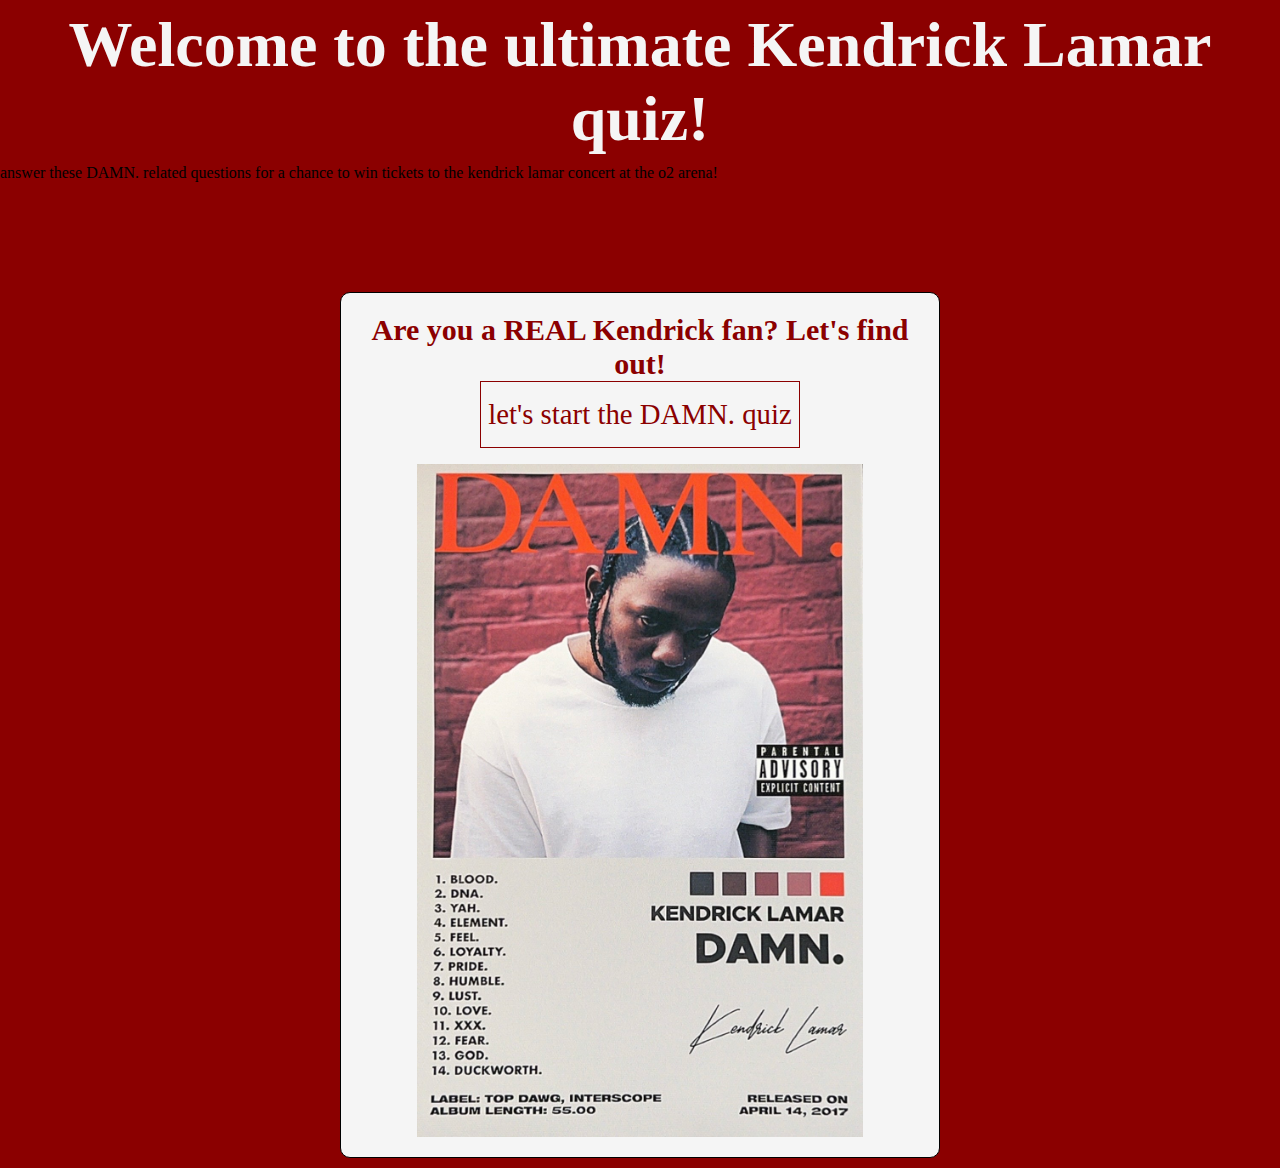
==== index.html @ 63668f6d "updated newQuestion function to direct user to winner html page if they get all questions correct an" ====
<!DOCTYPE html>
<html lang="en">
<head>
    <meta charset="UTF-8">
    <meta name="viewport" content="width=device-width, initial-scale=1.0">
    <title>Quiz</title>
    <link rel="stylesheet" href="assets/css/style.css">
</head>
<body>
    <h1>
        Welcome to the ultimate Kendrick Lamar quiz!
    </h1>

    <div>answer these DAMN. related questions for a chance to win tickets to the kendrick lamar concert at the o2 arena!</div>

    <div class="quiz-container">
        <div id="homepage" class="flex-center flex-column">
            <h2>Are you a REAL Kendrick fan? Let's find out!</h2>
            <a class="btn" href="quiz.html">let's start the DAMN. quiz</a>
            <img src="assets/images/damn.jpeg" alt="picture of DAMN. album cover with tracklisting, Kendrick Lamar signature and album information">
        </div>
    </div>
</body>
</html>
---- assets/css/style.css ----
* {
    box-sizing: border-box;
    margin: 0;
    padding: 0;
    font-family: 'Times New Roman', Times, serif;
}

body{
    background-color: darkred;
}

h1{
    font-size: 4rem;
    color: whitesmoke;
    text-align: center;
    padding: 0.5rem;
}

.quiz-container{
    display: flex;
    flex-wrap: wrap;
    justify-content: center;
    align-items: center; 
    padding: 10px;
    max-width: 80rem;
    margin: 0 auto;
    color: darkred;
}

#homepage{
    background-color: whitesmoke;
    color: darkred;
    max-width: 37.5rem;
    margin: 6.25rem auto 0;
    border-radius: 10px;
    width: 90%;
    padding: 20px;
    border: 1px solid black;
    font-size: 1.25rem;
    text-align: center;
}

.flex-center{
    justify-content: center;
    align-items: center;
}

.flex-column{
    display: flex;
    flex-direction: column;
}

.hidden{
    display: none;
}

img{
    max-width: 80%;
    max-height: 80%;
}

/*button*/

.btn{
    font-size: 1.8rem;
    padding: 1rem 0;
    width: 20rem;
    text-align: center;
    border: 0.1rem solid darkred;
    margin-bottom: 1rem;
    text-decoration: none;
    color: darkred;
    background-color: whitesmoke;
}

.btn:hover{
    cursor: pointer;
    box-shadow: 0 0.5rem 1.5rem darkred;
}


/*quiz page*/

#quiz{
    background-color: whitesmoke;
    color: darkred;
    max-width: 37.5rem;
    margin: 6.25rem auto 0;
    border-radius: 10px;
    width: 90%;
    padding: 20px;
    border: 1px solid black;
    font-size: 1.25rem;
    text-align: center;
}

.answer-container{
    display: flex;
    margin-bottom: 0.5rem;
    border: 0.1rem solid black;
    background-color: whitesmoke;
}

.answer-prefix{
    padding: 1.5rem 2.5rem;
    background-color: darkred;
    color: whitesmoke;
    border: 1px solid black;
}

.answer-text{
    padding: 1.5rem;
    background-color: whitesmoke;
    color: darkred;
    border: 1px solid black;
    width: 100%;
    cursor: pointer;
}

.answer-container:hover{
    cursor: pointer;
    box-shadow: 0 0.5rem 1.5rem darkred;
}
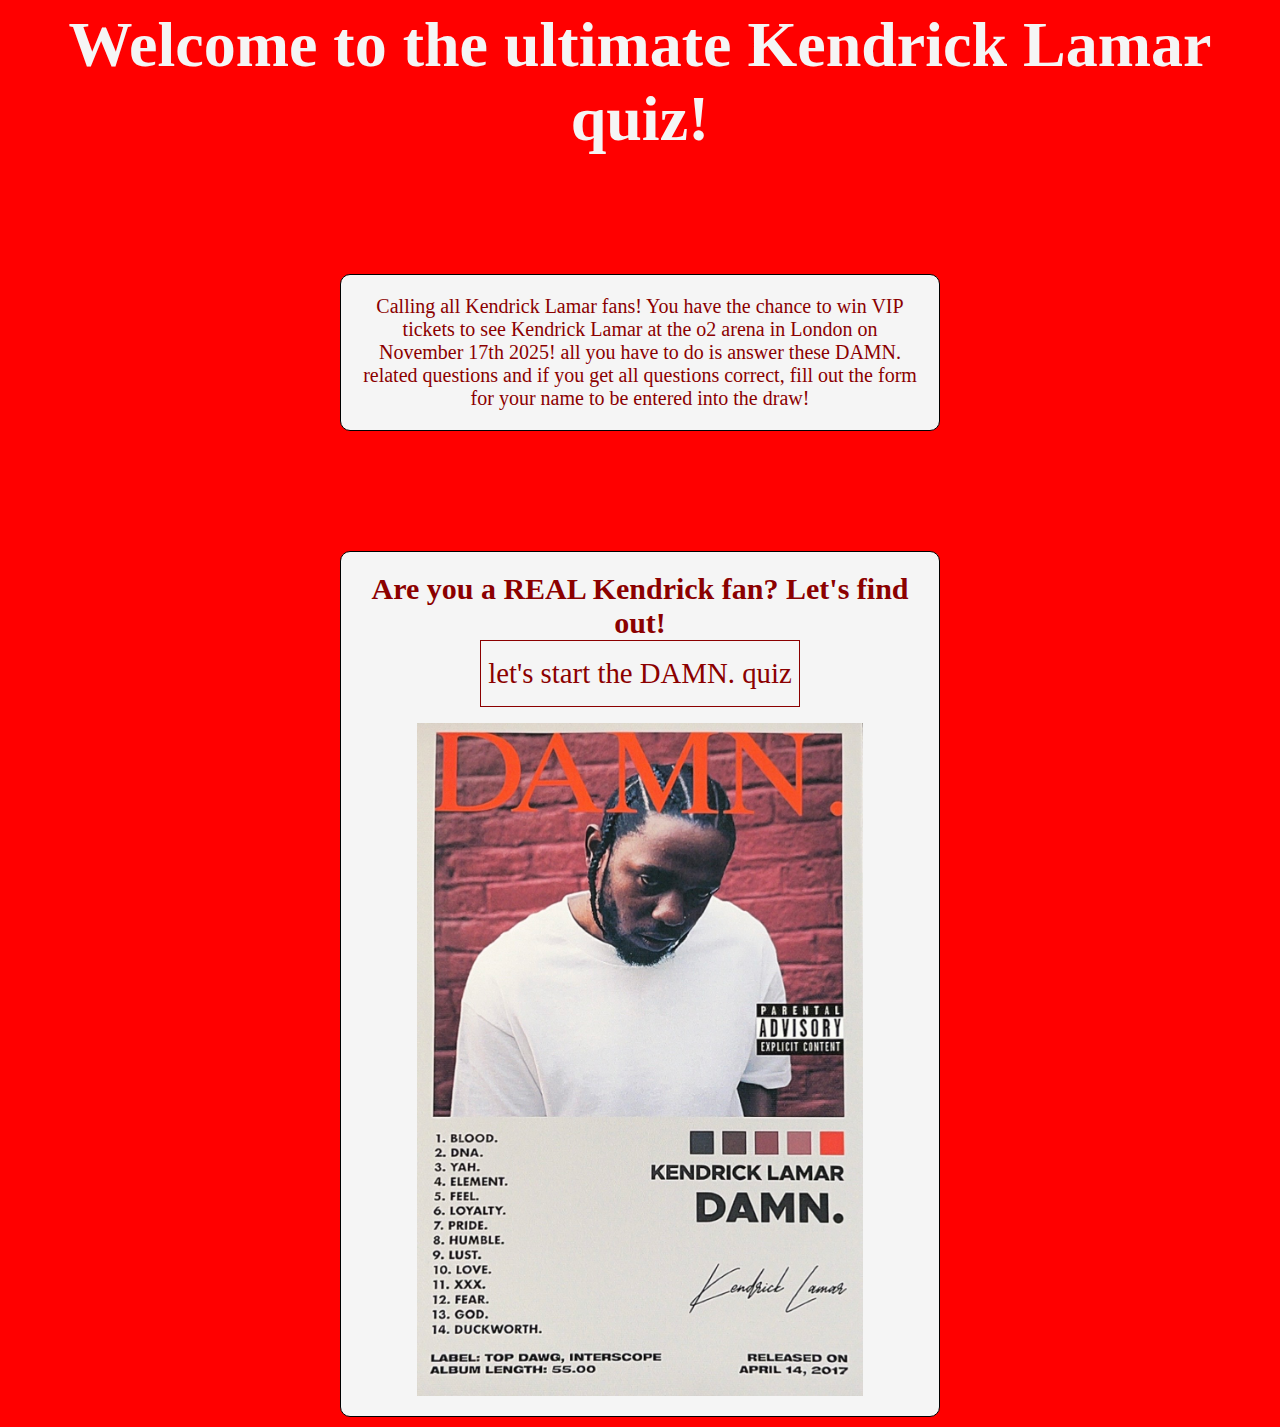
==== commit 5bb3eaac: "added an introduction and rules with how to win on the homepage" ====
--- a/index.html
+++ b/index.html
@@ -3,7 +3,7 @@
 <head>
     <meta charset="UTF-8">
     <meta name="viewport" content="width=device-width, initial-scale=1.0">
-    <title>Quiz</title>
+    <title>the DAMN. quiz</title>
     <link rel="stylesheet" href="assets/css/style.css">
 </head>
 <body>
@@ -11,7 +11,13 @@
         Welcome to the ultimate Kendrick Lamar quiz!
     </h1>
 
-    <div>answer these DAMN. related questions for a chance to win tickets to the kendrick lamar concert at the o2 arena!</div>
+    <div class="quiz-container">
+        <div id="homepage" class="=flex-center" class="flex-column">
+            Calling all Kendrick Lamar fans! You have the chance to win VIP tickets to see Kendrick Lamar at the o2 arena in London on November 17th 2025!
+            all you have to do is answer these DAMN. related questions and if you get all questions correct, fill out the form for your name to be entered into the draw!
+        </div>
+        
+    </div>
 
     <div class="quiz-container">
         <div id="homepage" class="flex-center flex-column">
--- a/assets/css/style.css
+++ b/assets/css/style.css
@@ -6,7 +6,7 @@
 }
 
 body{
-    background-color: darkred;
+    background-color: red;
 }
 
 h1{
@@ -14,6 +14,27 @@
     color: whitesmoke;
     text-align: center;
     padding: 0.5rem;
+}
+
+nav{
+    position: absolute;
+    top: 0;
+    right: 0;
+    padding: 10px 20px;
+    z-index: 1000;
+}
+
+nav a.home{
+    font-size: 2rem;
+    font-weight: bold;
+    color: whitesmoke;
+    text-decoration: none;
+    text-transform: uppercase;
+    padding: 10px;
+}
+
+nav a.home:hover{
+    color: black;
 }
 
 .quiz-container{
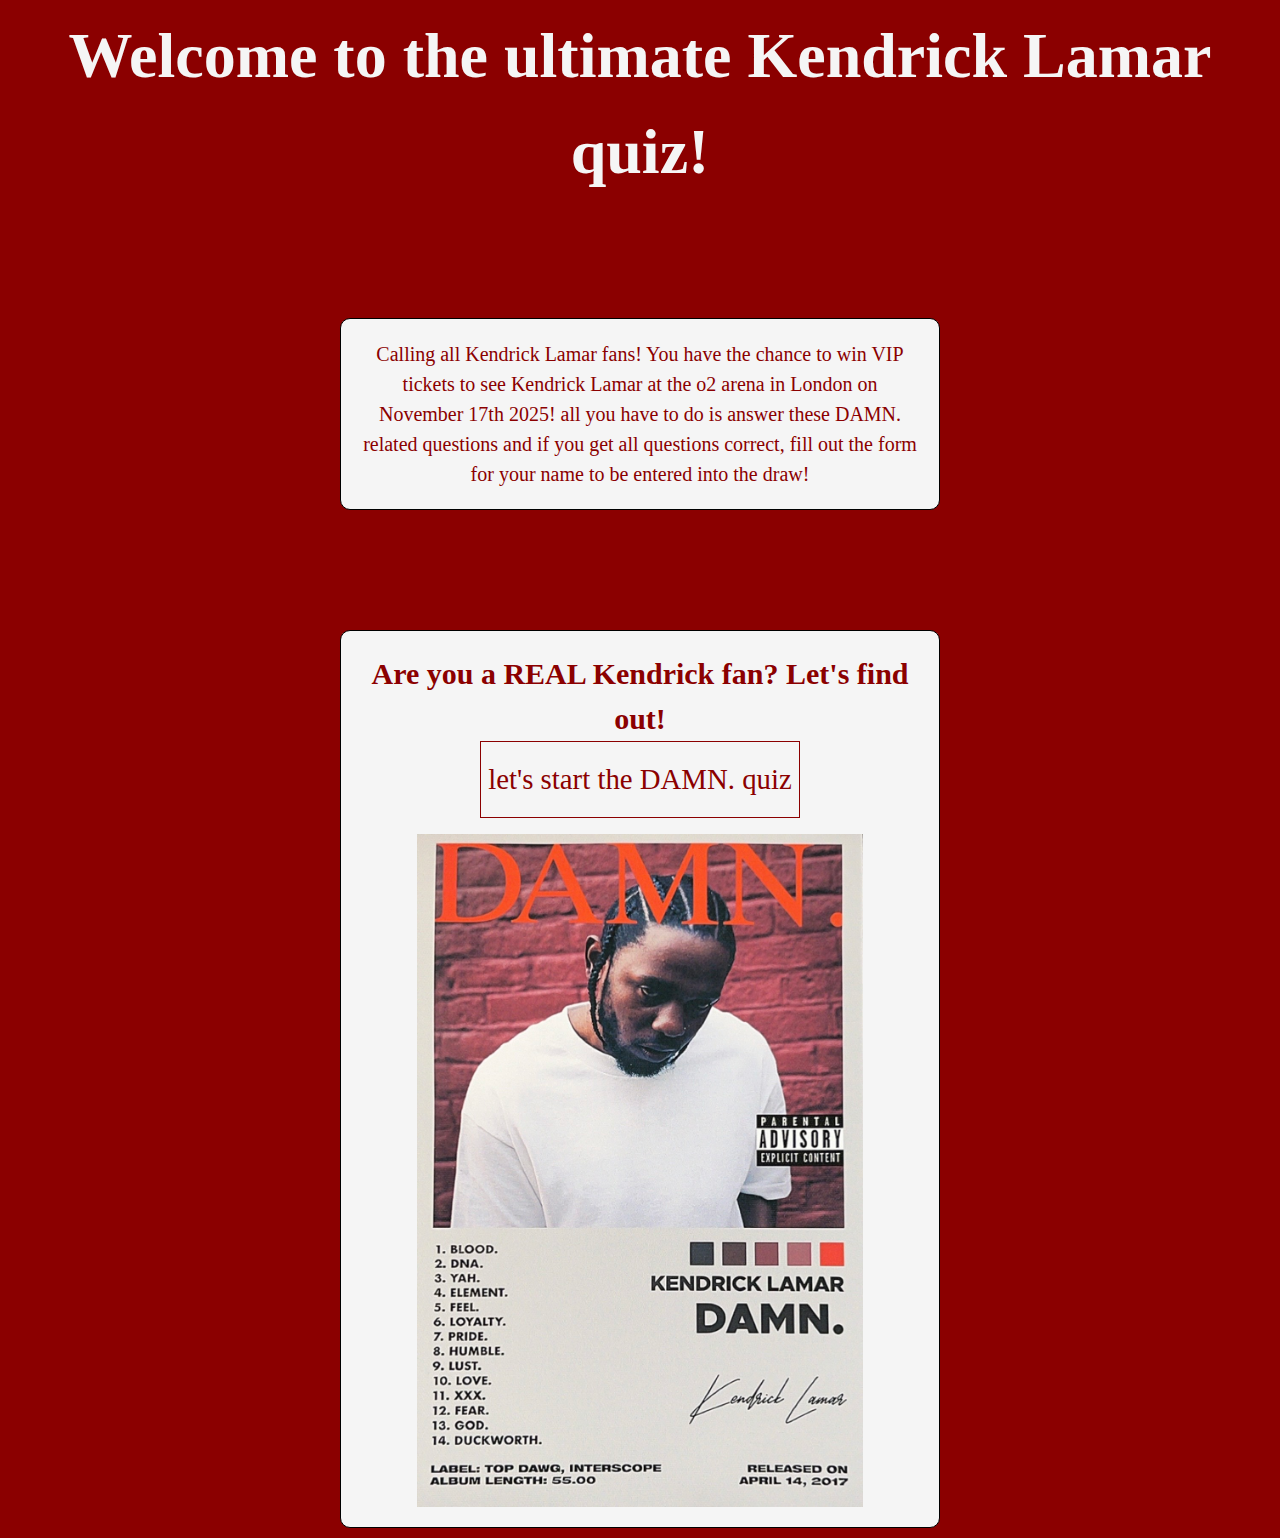
==== commit 5297e324: "added media queries quiz container and form" ====
--- a/index.html
+++ b/index.html
@@ -12,7 +12,7 @@
     </h1>
 
     <div class="quiz-container">
-        <div id="homepage" class="=flex-center" class="flex-column">
+        <div id="quiz-intro" class="=flex-center flex-column">
             Calling all Kendrick Lamar fans! You have the chance to win VIP tickets to see Kendrick Lamar at the o2 arena in London on November 17th 2025!
             all you have to do is answer these DAMN. related questions and if you get all questions correct, fill out the form for your name to be entered into the draw!
         </div>
@@ -23,7 +23,7 @@
         <div id="homepage" class="flex-center flex-column">
             <h2>Are you a REAL Kendrick fan? Let's find out!</h2>
             <a class="btn" href="quiz.html">let's start the DAMN. quiz</a>
-            <img src="assets/images/damn.jpeg" alt="picture of DAMN. album cover with tracklisting, Kendrick Lamar signature and album information">
+            <img src="assets/images/damn.jpeg" alt="picture of DAMN. album cover with tracklisting and Kendrick Lamar signature">
         </div>
     </div>
 </body>
--- a/assets/css/style.css
+++ b/assets/css/style.css
@@ -3,10 +3,11 @@
     margin: 0;
     padding: 0;
     font-family: 'Times New Roman', Times, serif;
+    line-height: 1.5;
 }
 
 body{
-    background-color: red;
+    background-color: darkred;
 }
 
 h1{
@@ -16,15 +17,16 @@
     padding: 0.5rem;
 }
 
-nav{
+.navbar{
     position: absolute;
     top: 0;
     right: 0;
+    left: 0;
     padding: 10px 20px;
     z-index: 1000;
 }
 
-nav a.home{
+.navbar a {
     font-size: 2rem;
     font-weight: bold;
     color: whitesmoke;
@@ -33,7 +35,7 @@
     padding: 10px;
 }
 
-nav a.home:hover{
+.navbar a:hover{
     color: black;
 }
 
@@ -43,7 +45,7 @@
     justify-content: center;
     align-items: center; 
     padding: 10px;
-    max-width: 80rem;
+    max-width: 90%;
     margin: 0 auto;
     color: darkred;
 }
@@ -60,6 +62,21 @@
     font-size: 1.25rem;
     text-align: center;
 }
+
+#quiz-intro{
+    background-color: whitesmoke;
+    color: darkred;
+    max-width: 37.5rem;
+    margin: 6.25rem auto 0;
+    border-radius: 10px;
+    width: 90%;
+    padding: 20px;
+    border: 1px solid black;
+    font-size: 1.25rem;
+    text-align: center;
+}
+
+
 
 .flex-center{
     justify-content: center;
@@ -141,4 +158,51 @@
 .answer-container:hover{
     cursor: pointer;
     box-shadow: 0 0.5rem 1.5rem darkred;
+}
+
+/*winner html*/
+
+.form{
+    margin: 5px;
+    border: 1px solid black;
+    border-radius: 10px;
+    padding: 15px;
+    background-color: whitesmoke;
+    font-size: 1.2em;
+    font-weight: 400;
+    max-width: 37.5em;
+    color: darkred;
+    max-height: fit-content;
+    align-items: center;
+    text-align: center;
+    display: flex;
+    justify-content: center;
+    flex-direction: column;
+}
+
+.form h2 {
+    text-align: center;
+    margin-bottom: 20px;
+}
+
+table {
+    width: 100%;
+}
+
+input[type="text"],
+input[type="email"]{
+    width: 100%;
+    padding: 10px;
+    margin: 10px 0;
+    border: 1px solid black;
+    border-radius: 5px;
+}
+
+@media (max-width: 768px){
+    .quiz-container{
+        flex-direction: column;
+    }
+    .form{
+        max-width: 90%;
+    }
 }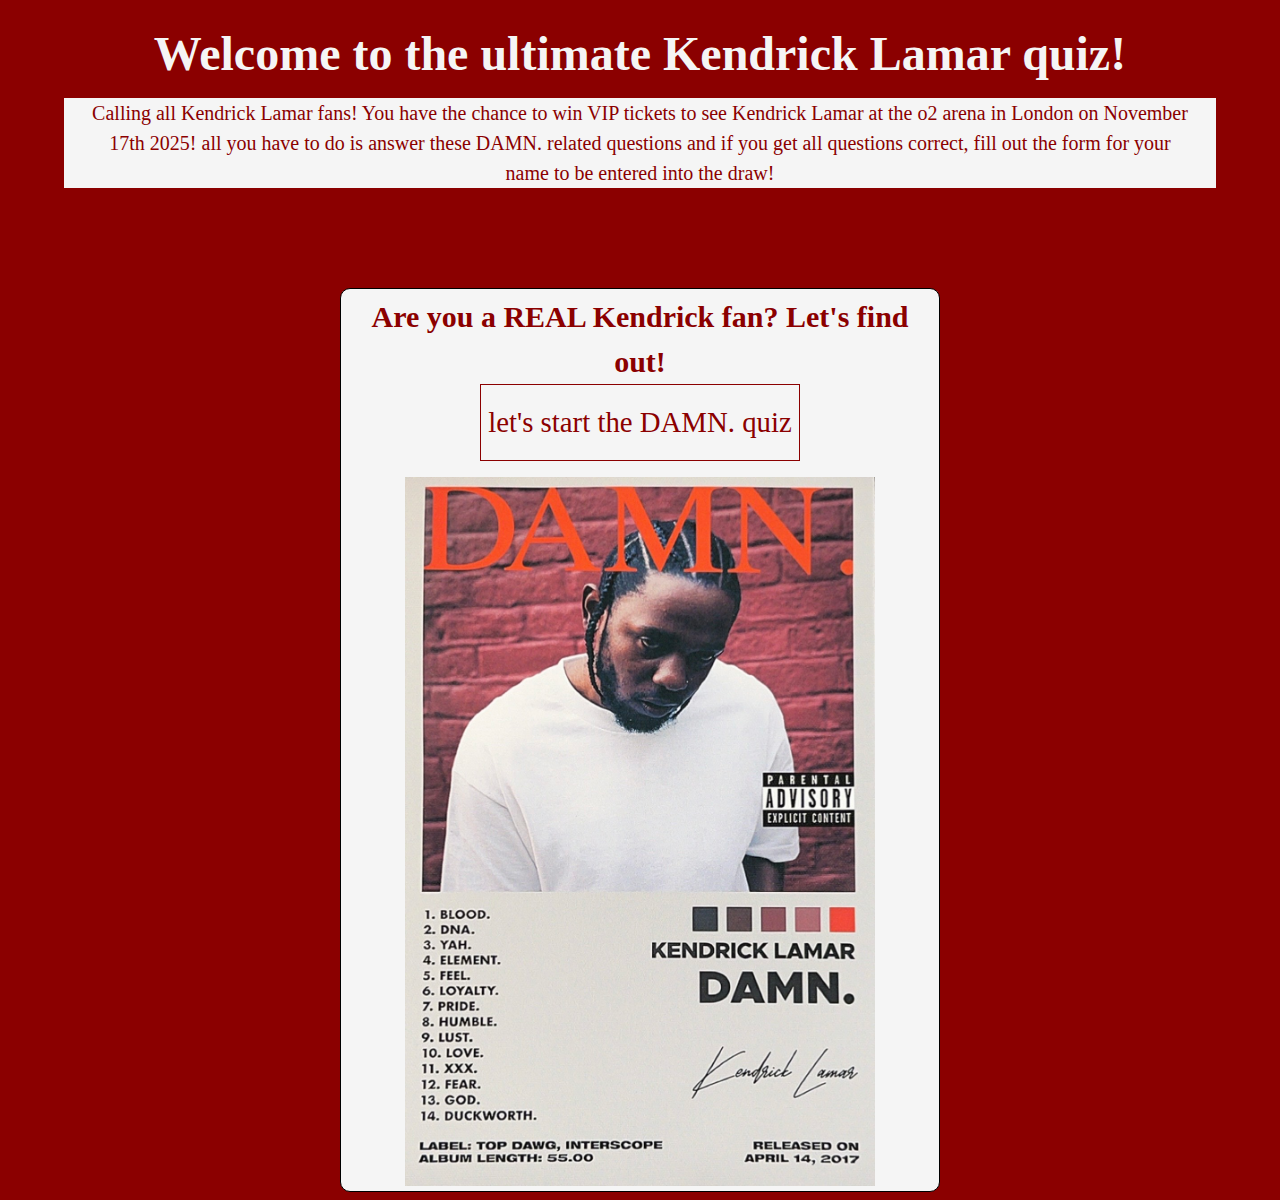
==== commit cb1c3c3f: "updating readme.md" ====
--- a/index.html
+++ b/index.html
@@ -7,9 +7,11 @@
     <link rel="stylesheet" href="assets/css/style.css">
 </head>
 <body>
-    <h1>
-        Welcome to the ultimate Kendrick Lamar quiz!
-    </h1>
+    <header>
+        <h1>
+            Welcome to the ultimate Kendrick Lamar quiz!
+        </h1>
+    </header>
 
     <div class="quiz-container">
         <div id="quiz-intro" class="=flex-center flex-column">
--- a/assets/css/style.css
+++ b/assets/css/style.css
@@ -8,22 +8,28 @@
 
 body{
     background-color: darkred;
+    padding-top: 10px; /*was 50px*/
+}
+
+header{
+    font-size: 3rem;
+    padding: 0 1rem;
+    text-align: center;
+    align-items: baseline;
 }
 
 h1{
-    font-size: 4rem;
+    font-size: 3rem; /*test was 4rem*/
     color: whitesmoke;
     text-align: center;
     padding: 0.5rem;
 }
 
 .navbar{
-    position: absolute;
     top: 0;
     right: 0;
-    left: 0;
+    width: auto;
     padding: 10px 20px;
-    z-index: 1000;
 }
 
 .navbar a {
@@ -43,8 +49,7 @@
     display: flex;
     flex-wrap: wrap;
     justify-content: center;
-    align-items: center; 
-    padding: 10px;
+    align-items: center;
     max-width: 90%;
     margin: 0 auto;
     color: darkred;
@@ -55,6 +60,28 @@
     color: darkred;
     max-width: 37.5rem;
     margin: 6.25rem auto 0;
+    margin-bottom: 0.5rem;
+    border-radius: 10px;
+    width: 90%;
+    padding: 5px;
+    border: 1px solid black;
+    font-size: 1.25rem;
+    text-align: center;
+}
+
+#quiz-intro{
+    text-align: center;
+    background-color: whitesmoke;
+    color: darkred;
+    font-size: 1.25rem;
+    padding: 0 1.5rem;
+}
+
+#lost{
+    background-color: whitesmoke;
+    color: darkred;
+    max-width: 37.5rem;
+    margin: 6.25rem auto 0;
     border-radius: 10px;
     width: 90%;
     padding: 20px;
@@ -62,21 +89,6 @@
     font-size: 1.25rem;
     text-align: center;
 }
-
-#quiz-intro{
-    background-color: whitesmoke;
-    color: darkred;
-    max-width: 37.5rem;
-    margin: 6.25rem auto 0;
-    border-radius: 10px;
-    width: 90%;
-    padding: 20px;
-    border: 1px solid black;
-    font-size: 1.25rem;
-    text-align: center;
-}
-
-
 
 .flex-center{
     justify-content: center;
@@ -86,10 +98,6 @@
 .flex-column{
     display: flex;
     flex-direction: column;
-}
-
-.hidden{
-    display: none;
 }
 
 img{
@@ -103,6 +111,7 @@
     font-size: 1.8rem;
     padding: 1rem 0;
     width: 20rem;
+    max-width: 100%;
     text-align: center;
     border: 0.1rem solid darkred;
     margin-bottom: 1rem;
@@ -163,7 +172,7 @@
 /*winner html*/
 
 .form{
-    margin: 5px;
+    margin: 6.25rem auto 0;
     border: 1px solid black;
     border-radius: 10px;
     padding: 15px;
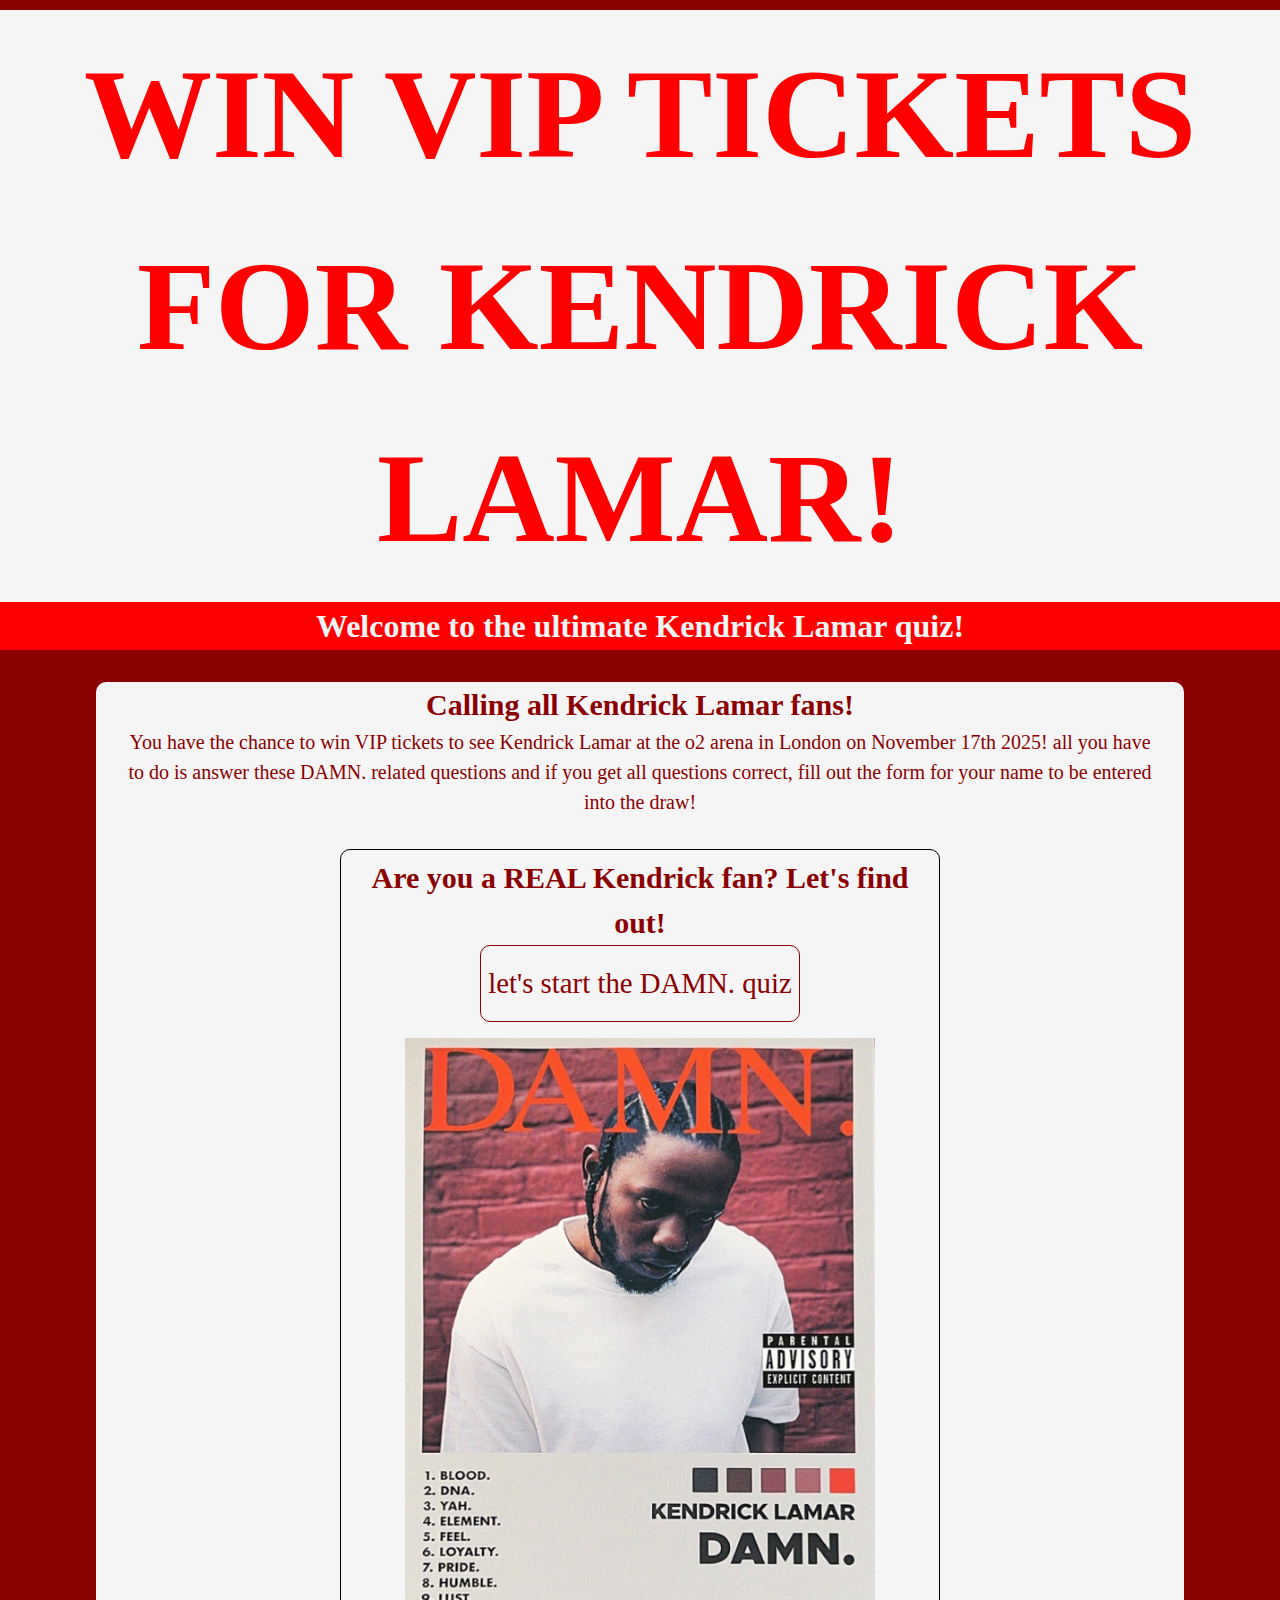
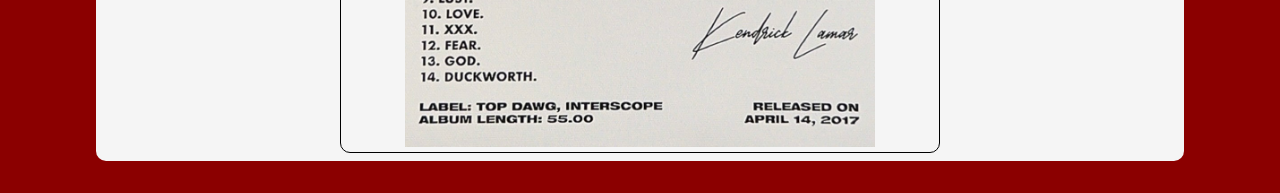
==== commit 513d3f12: "updated reademe.md" ====
--- a/index.html
+++ b/index.html
@@ -9,18 +9,35 @@
 <body>
     <header>
         <h1>
-            Welcome to the ultimate Kendrick Lamar quiz!
+            WIN VIP TICKETS FOR KENDRICK LAMAR!
         </h1>
     </header>
 
+    <h2 class="subheader">
+        Welcome to the ultimate Kendrick Lamar quiz!
+    </h2>
+
+
     <div class="quiz-container">
         <div id="quiz-intro" class="=flex-center flex-column">
-            Calling all Kendrick Lamar fans! You have the chance to win VIP tickets to see Kendrick Lamar at the o2 arena in London on November 17th 2025!
-            all you have to do is answer these DAMN. related questions and if you get all questions correct, fill out the form for your name to be entered into the draw!
+            <h2>
+                Calling all Kendrick Lamar fans!
+            </h2>
+
+            <p>
+                You have the chance to win VIP tickets to see Kendrick Lamar at the o2 arena in London on November 17th 2025!
+                all you have to do is answer these DAMN. related questions and if you get all questions correct, fill out the form for your name to be entered into the draw!
+            </p>
+        
+            <div id="homepage" class="flex-center flex-column">
+                <h2>Are you a REAL Kendrick fan? Let's find out!</h2>
+                <a class="btn" href="quiz.html">let's start the DAMN. quiz</a>
+                <img src="assets/images/damn.jpeg" alt="picture of DAMN. album cover with tracklisting and Kendrick Lamar signature">
+            </div>
         </div>
         
     </div>
-
+<!--
     <div class="quiz-container">
         <div id="homepage" class="flex-center flex-column">
             <h2>Are you a REAL Kendrick fan? Let's find out!</h2>
@@ -28,5 +45,6 @@
             <img src="assets/images/damn.jpeg" alt="picture of DAMN. album cover with tracklisting and Kendrick Lamar signature">
         </div>
     </div>
+-->
 </body>
 </html>--- a/assets/css/style.css
+++ b/assets/css/style.css
@@ -11,18 +11,22 @@
     padding-top: 10px; /*was 50px*/
 }
 
+
 header{
-    font-size: 3rem;
-    padding: 0 1rem;
+    font-size: 4rem;
+    color: red;
+    background-color: whitesmoke;
     text-align: center;
     align-items: baseline;
-}
-
-h1{
-    font-size: 3rem; /*test was 4rem*/
+    padding: 0.5rem; /*0 1rem*/
+}
+
+.subheader{
+    text-align: center;
+    background-color: red;
     color: whitesmoke;
-    text-align: center;
-    padding: 0.5rem;
+    padding: 0 1.5rem;
+    font-size: 2rem;
 }
 
 .navbar{
@@ -59,7 +63,7 @@
     background-color: whitesmoke;
     color: darkred;
     max-width: 37.5rem;
-    margin: 6.25rem auto 0;
+    margin: 2rem auto 0;/*6.25rem test*/
     margin-bottom: 0.5rem;
     border-radius: 10px;
     width: 90%;
@@ -75,6 +79,9 @@
     color: darkred;
     font-size: 1.25rem;
     padding: 0 1.5rem;
+    border-radius: 10px;
+    width: 100%;
+    margin: 2rem; /*test*/
 }
 
 #lost{
@@ -118,6 +125,7 @@
     text-decoration: none;
     color: darkred;
     background-color: whitesmoke;
+    border-radius: 10px;
 }
 
 .btn:hover{
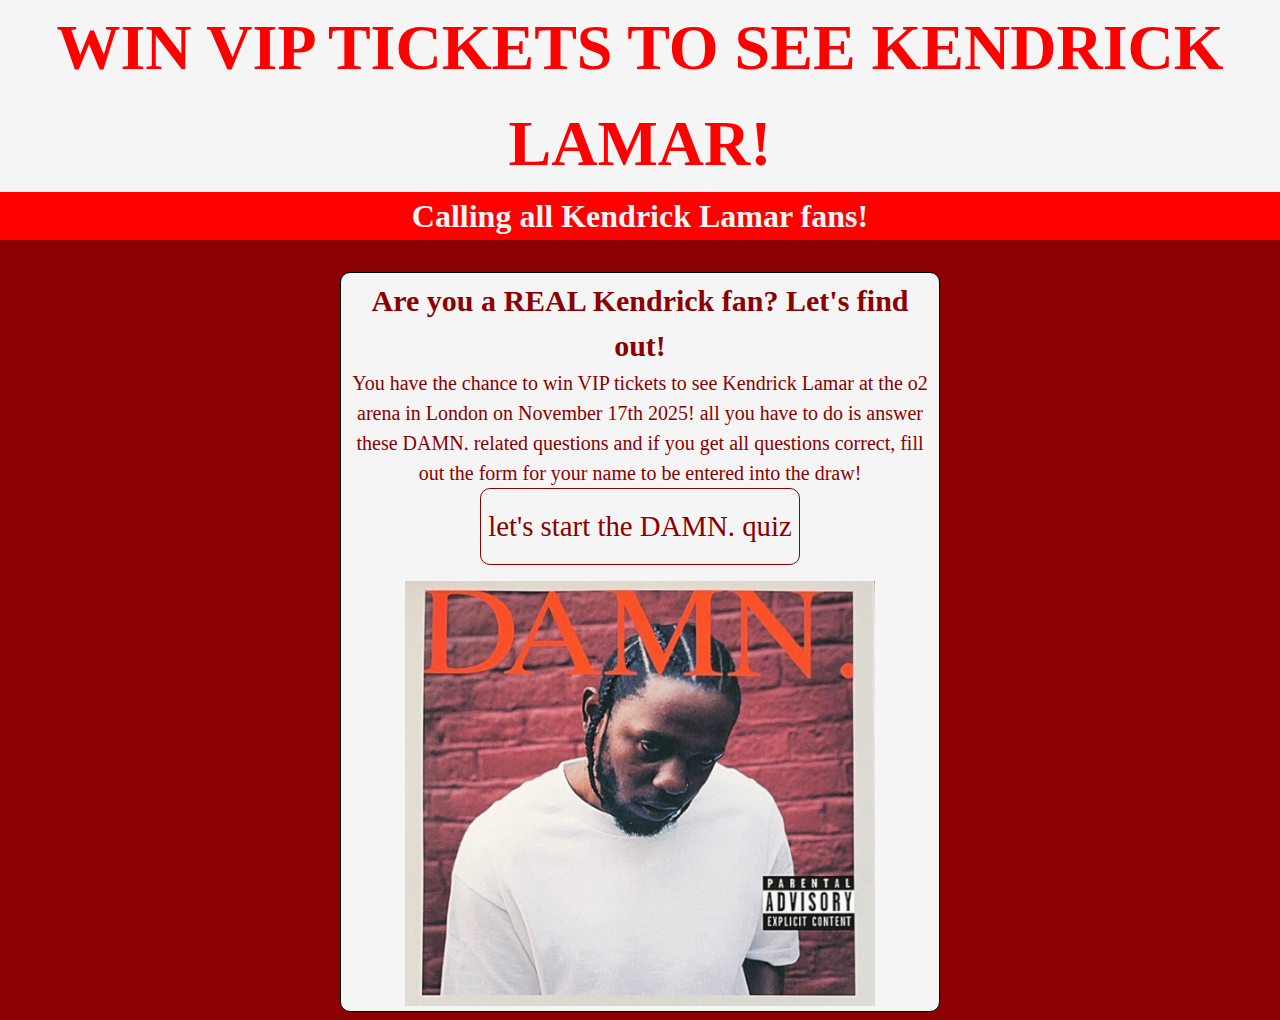
==== commit 5182b42d: "updating homepage to make header stand out more" ====
--- a/index.html
+++ b/index.html
@@ -9,42 +9,29 @@
 <body>
     <header>
         <h1>
-            WIN VIP TICKETS FOR KENDRICK LAMAR!
+            WIN VIP TICKETS TO SEE KENDRICK LAMAR!
         </h1>
     </header>
 
     <h2 class="subheader">
-        Welcome to the ultimate Kendrick Lamar quiz!
+        Calling all Kendrick Lamar fans!
     </h2>
 
 
     <div class="quiz-container">
-        <div id="quiz-intro" class="=flex-center flex-column">
-            <h2>
-                Calling all Kendrick Lamar fans!
-            </h2>
+        <div id="homepage" class="flex-center flex-column">
+
+            <h2>Are you a REAL Kendrick fan? Let's find out!</h2>
 
             <p>
                 You have the chance to win VIP tickets to see Kendrick Lamar at the o2 arena in London on November 17th 2025!
                 all you have to do is answer these DAMN. related questions and if you get all questions correct, fill out the form for your name to be entered into the draw!
             </p>
-        
-            <div id="homepage" class="flex-center flex-column">
-                <h2>Are you a REAL Kendrick fan? Let's find out!</h2>
-                <a class="btn" href="quiz.html">let's start the DAMN. quiz</a>
-                <img src="assets/images/damn.jpeg" alt="picture of DAMN. album cover with tracklisting and Kendrick Lamar signature">
-            </div>
+            <a class="btn" href="quiz.html">let's start the DAMN. quiz</a>
+            <img src="assets/images/damn-album-cover.jpeg" alt="picture of DAMN. album cover">
         </div>
         
     </div>
-<!--
-    <div class="quiz-container">
-        <div id="homepage" class="flex-center flex-column">
-            <h2>Are you a REAL Kendrick fan? Let's find out!</h2>
-            <a class="btn" href="quiz.html">let's start the DAMN. quiz</a>
-            <img src="assets/images/damn.jpeg" alt="picture of DAMN. album cover with tracklisting and Kendrick Lamar signature">
-        </div>
-    </div>
--->
+
 </body>
 </html>--- a/assets/css/style.css
+++ b/assets/css/style.css
@@ -8,17 +8,18 @@
 
 body{
     background-color: darkred;
-    padding-top: 10px; /*was 50px*/
+    /*padding-top: 10px; /*was 50px*/
 }
 
 
 header{
-    font-size: 4rem;
+    font-size: 2rem;
     color: red;
     background-color: whitesmoke;
     text-align: center;
     align-items: baseline;
-    padding: 0.5rem; /*0 1rem*/
+    width: 100%;
+    /*padding: 0.5rem; 0 1rem;*/
 }
 
 .subheader{
@@ -71,17 +72,6 @@
     border: 1px solid black;
     font-size: 1.25rem;
     text-align: center;
-}
-
-#quiz-intro{
-    text-align: center;
-    background-color: whitesmoke;
-    color: darkred;
-    font-size: 1.25rem;
-    padding: 0 1.5rem;
-    border-radius: 10px;
-    width: 100%;
-    margin: 2rem; /*test*/
 }
 
 #lost{
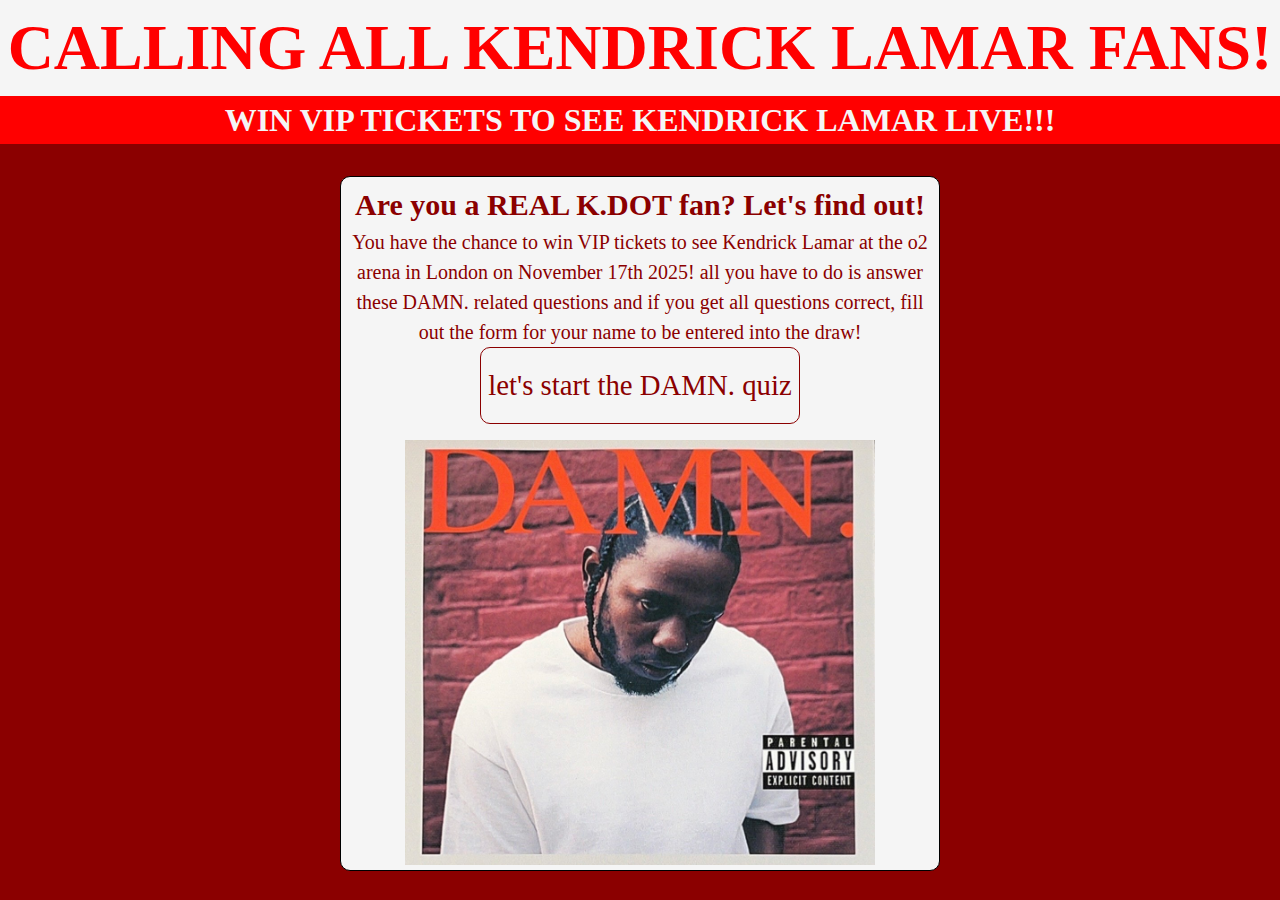
==== commit fb54cc8c: "updating the readme.md" ====
--- a/index.html
+++ b/index.html
@@ -9,19 +9,20 @@
 <body>
     <header>
         <h1>
-            WIN VIP TICKETS TO SEE KENDRICK LAMAR!
+            CALLING ALL KENDRICK LAMAR FANS!
+            
         </h1>
     </header>
 
     <h2 class="subheader">
-        Calling all Kendrick Lamar fans!
+        WIN VIP TICKETS TO SEE KENDRICK LAMAR LIVE!!!
     </h2>
 
 
     <div class="quiz-container">
         <div id="homepage" class="flex-center flex-column">
 
-            <h2>Are you a REAL Kendrick fan? Let's find out!</h2>
+            <h2>Are you a REAL K.DOT fan? Let's find out!</h2>
 
             <p>
                 You have the chance to win VIP tickets to see Kendrick Lamar at the o2 arena in London on November 17th 2025!
